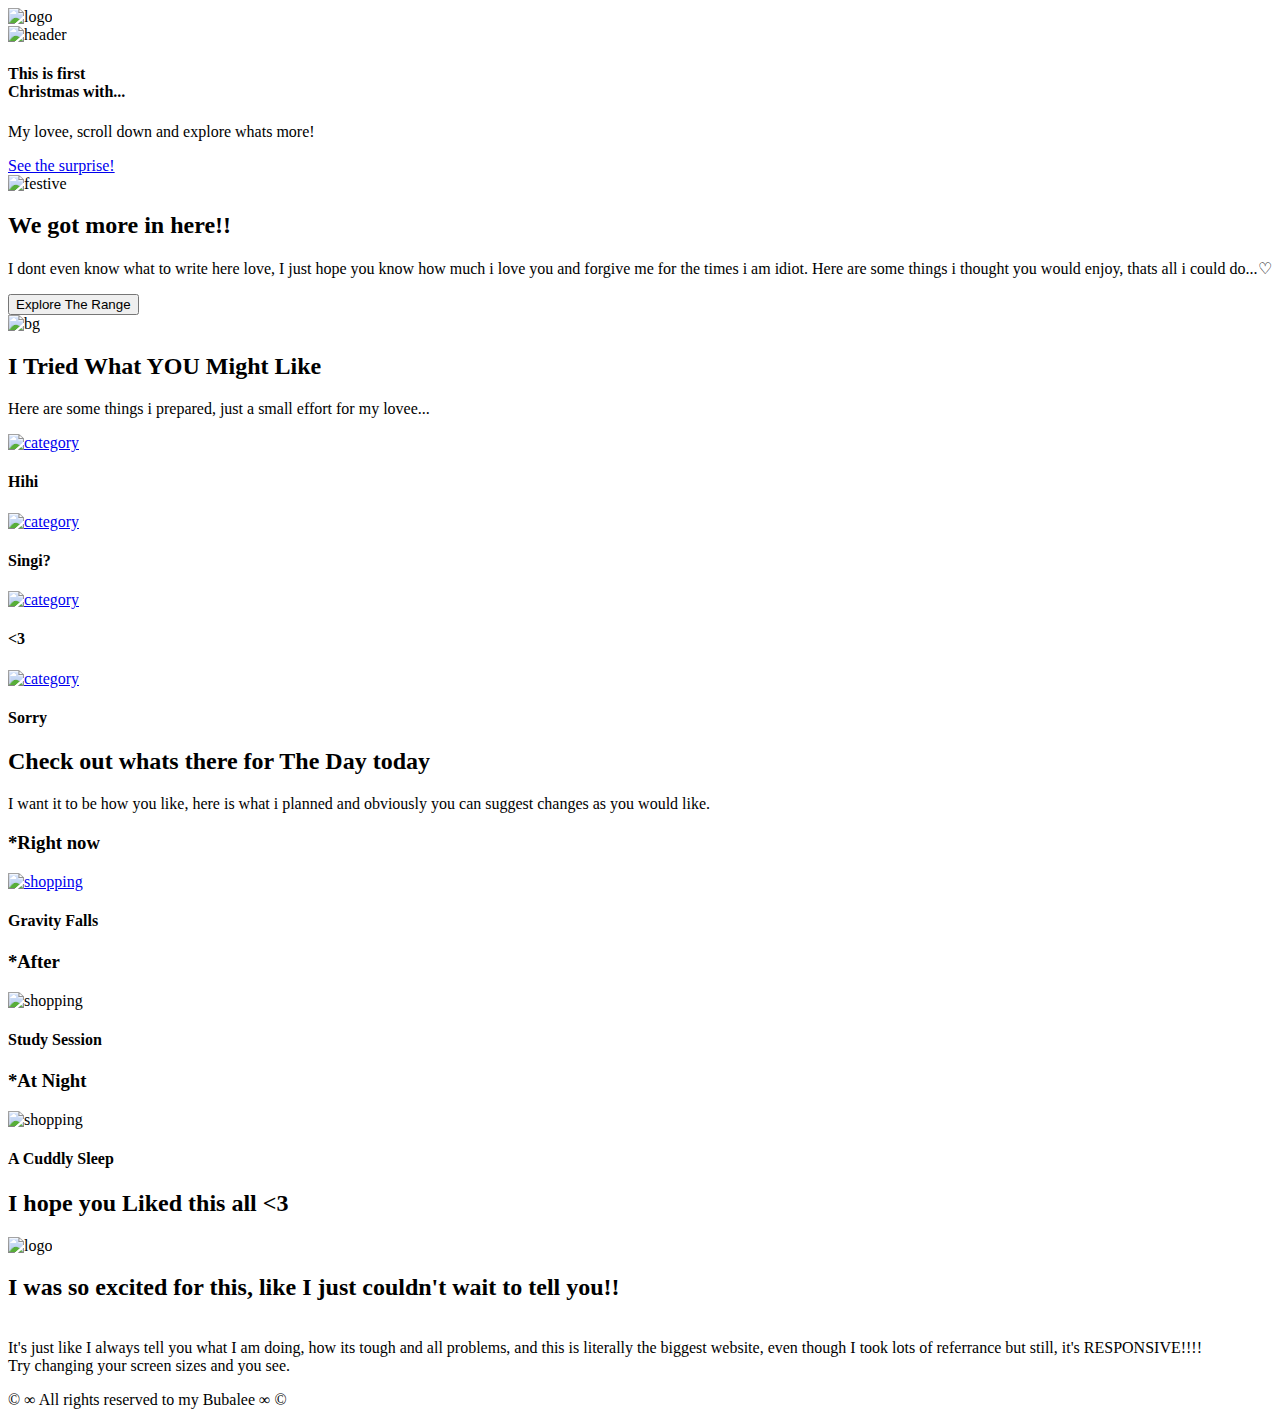
==== index.html @ 71d74cca "Create index.html" ====
<!DOCTYPE html>
<html lang="en">
  <head>
    <meta charset="UTF-8" />
    <meta name="viewport" content="width=device-width, initial-scale=1.0" />
    <link
      href="https://cdn.jsdelivr.net/npm/remixicon@3.7.0/fonts/remixicon.css"
      rel="stylesheet"
    />
    <link rel="stylesheet" href="styles.css" />
    <title>✵♥ Merry Christmas ♥✵</title>
    <link rel="icon" href="http://pluspng.com/img-png/christmas-decoration-png-3500.png" type="image/x-icon">
  </head>
  <body>
    <header class="header">
      <nav>
        <div class="nav__logo">
          <img src="https://png.pngtree.com/png-clipart/20231103/original/pngtree-cartoon-cute-christmas-cat-and-rabbit-playing-christmas-dolls-png-image_13502828.png" alt="logo" />
        </div>
        <div class="nav__actions">
          <a href=""><i class="ri-user-3-line"></i></a>
          <a href="#end1"><i class="ri-gift-line"></i></a>
          <a href="#"><i class="ri-map-pin-2-line"></i></a>
        </div>
      </nav>
      <div class="section__container header__container">
        <img src="tree.png" alt="header" />
        <div class="header__content">
          <h4>This is first<br />Christmas with...</h4>
          <p>
            My lovee, scroll down and explore whats more!
          </p>
        </div>
        <div class="header__tag">
          <a class="book" href="https://www.amazon.es/Bollywood-Affair-Sonali-Dev-ebook/dp/B00JVW6GQ0/ref=sr_1_1?__mk_es_ES=%C3%85M%C3%85%C5%BD%C3%95%C3%91&crid=9HTPBBZ1RYF3&dib=eyJ2IjoiMSJ9.[base64].AyiT5A5roVdr1aYqRmkqazPAKh2V0CwqjP45MKbrXJ4&dib_tag=se&keywords=A+Bollywood+Affair&nsdOptOutParam=true&qid=1733900038&sprefix=a+bollywood+affair%2Caps%2C501&sr=8-1">See the surprise!</a> <span><i class="ri-shopping-basket-line"></i></span>
        </div>
      </div>
    </header>

    <section class="section__container festive__container" id="end1">
      <div class="festive__image">
        <div class="bg"></div>
        <img src="https://www.pngmart.com/files/11/Christmas-Gift-PNG-Photos.png" alt="festive" />
      </div>
      <div class="festive__content">
        <h2 class="section__header">We got more in here!!</h2>
        <p class="section__description">
          I dont even know what to write here love, I just hope you know how much i love you and forgive me for the times i am idiot.
          Here are some things i thought you would enjoy, thats all i could do...♡
        </p>
        <div class="festive__btn">
          <a href="#end2"><button class="btn">Explore The Range</button></a>
        </div>
      </div>
    </section>

    <section class="category">
      <div id="end2" class="section__container category__container">
        <img src="https://webdesignmastery.github.io/Santa_Shop_16-12-23/assets/bg-png.png" alt="bg" class="category__bg" />
        <h2 class="section__header">
          I Tried What <span>YOU</span> Might Like
        </h2>
        <p class="section__description">
          Here are some things i prepared, just a small effort for my lovee...
        </p>
        <div class="category__flex">
          <div class="category__card">
            <a href="checkwa.html" target="_blank"><img src="https://static.vecteezy.com/system/resources/previews/018/931/360/non_2x/black-camera-icon-png.png" alt="category" /></a>
            <h4>Hihi</h4>
          </div>
          <div class="category__card">
            <a href="song.html" target="_blank"><img src="http://clipart-library.com/images_k/microphone-clipart-transparent/microphone-clipart-transparent-24.png" alt="category" /></a>
            <h4>Singi?</h4>
          </div>
          <div class="category__card">
            <a href="https://meet.google.com/txa-dwoa-wwp" target="_blank"><img src="https://png.pngtree.com/png-clipart/20230812/original/pngtree-locket-locket-icon-jewelry-locket-vector-picture-image_10486117.png" alt="category" /></a>
            <h4><3</h4>
          </div>
          <div class="category__card">
            <a href="https://www.instagram.com/direct/t/17842570721651377/" target="_blank"><img src="https://static.vecteezy.com/system/resources/previews/018/930/473/original/instagram-logo-instagram-icon-transparent-free-png.png" alt="category" /></a>
            <h4>Sorry</h4>
          </div>
        </div>
      </div>
    </section>

    <section class="shopping__container">
      <div class="shopping__header">
        <h2 class="section__header">
          Check out whats there for <span>The Day</span> today
        </h2>
        <p class="section__description">
          I want it to be how you like, here is what i planned and obviously you can suggest changes as you would like.
        </p>
        <div class="shopping__grid">
          <div class="shopping__card">
            <h3>*Right now</h3>
            <a href="https://drive.google.com/file/d/1wHm6g2m4Hq0rN7WjXJ_u19jwanrPj_KG/view?usp=sharing" target="_blank"><img src="https://i.pinimg.com/originals/98/69/48/986948cb969663a8f220220d1aa830c0.png" alt="shopping" /></a>
            <h4>Gravity Falls</h4>
          </div>
          <div class="shopping__card">
            <h3>*After</h3>
            <img src="https://static.vecteezy.com/system/resources/previews/023/655/838/original/3d-illustration-pile-of-books-and-graduation-cap-png.png" alt="shopping" />
            <h4>Study Session</h4>
          </div>
          <div class="shopping__card">
            <h3>*At Night</h3>
            <img src="https://cdn-icons-png.flaticon.com/512/3094/3094837.png" alt="shopping" />
            <h4>A Cuddly Sleep</h4>
          </div>
        </div>
      </div>
    </section>

    <section class="coupon">
      <div class="section__container coupon__container">
        <h2 class="section__header">
          I hope you <span>Liked</span> this all <3
        </h2>
      </div>
    </section>

    <footer class="section__container footer__container">
      <div class="footer__col">
        <div class="footer__logo">
          <img src="http://clipart-library.com/img/1457411.png" alt="logo" />
        </div>
        <p class="section__description">
          <h2>I was so excited for this, like <span>I just couldn't wait to tell you!!</span></h2><br>
          It's just like I always tell you what I am doing, how its tough and all problems, and this is literally the biggest website, even though I took lots of referrance but still, it's <span>RESPONSIVE</span>!!!!<br>
          Try changing your screen sizes and you see.
        </p>
      </div>
     
    </footer>
    <div class="footer__bar">
     © ∞ All rights reserved to my Bubalee ∞ ©
    </div>

    <script src="https://unpkg.com/scrollreveal"></script>
    <script src="main.js"></script>
  </body>
</html>
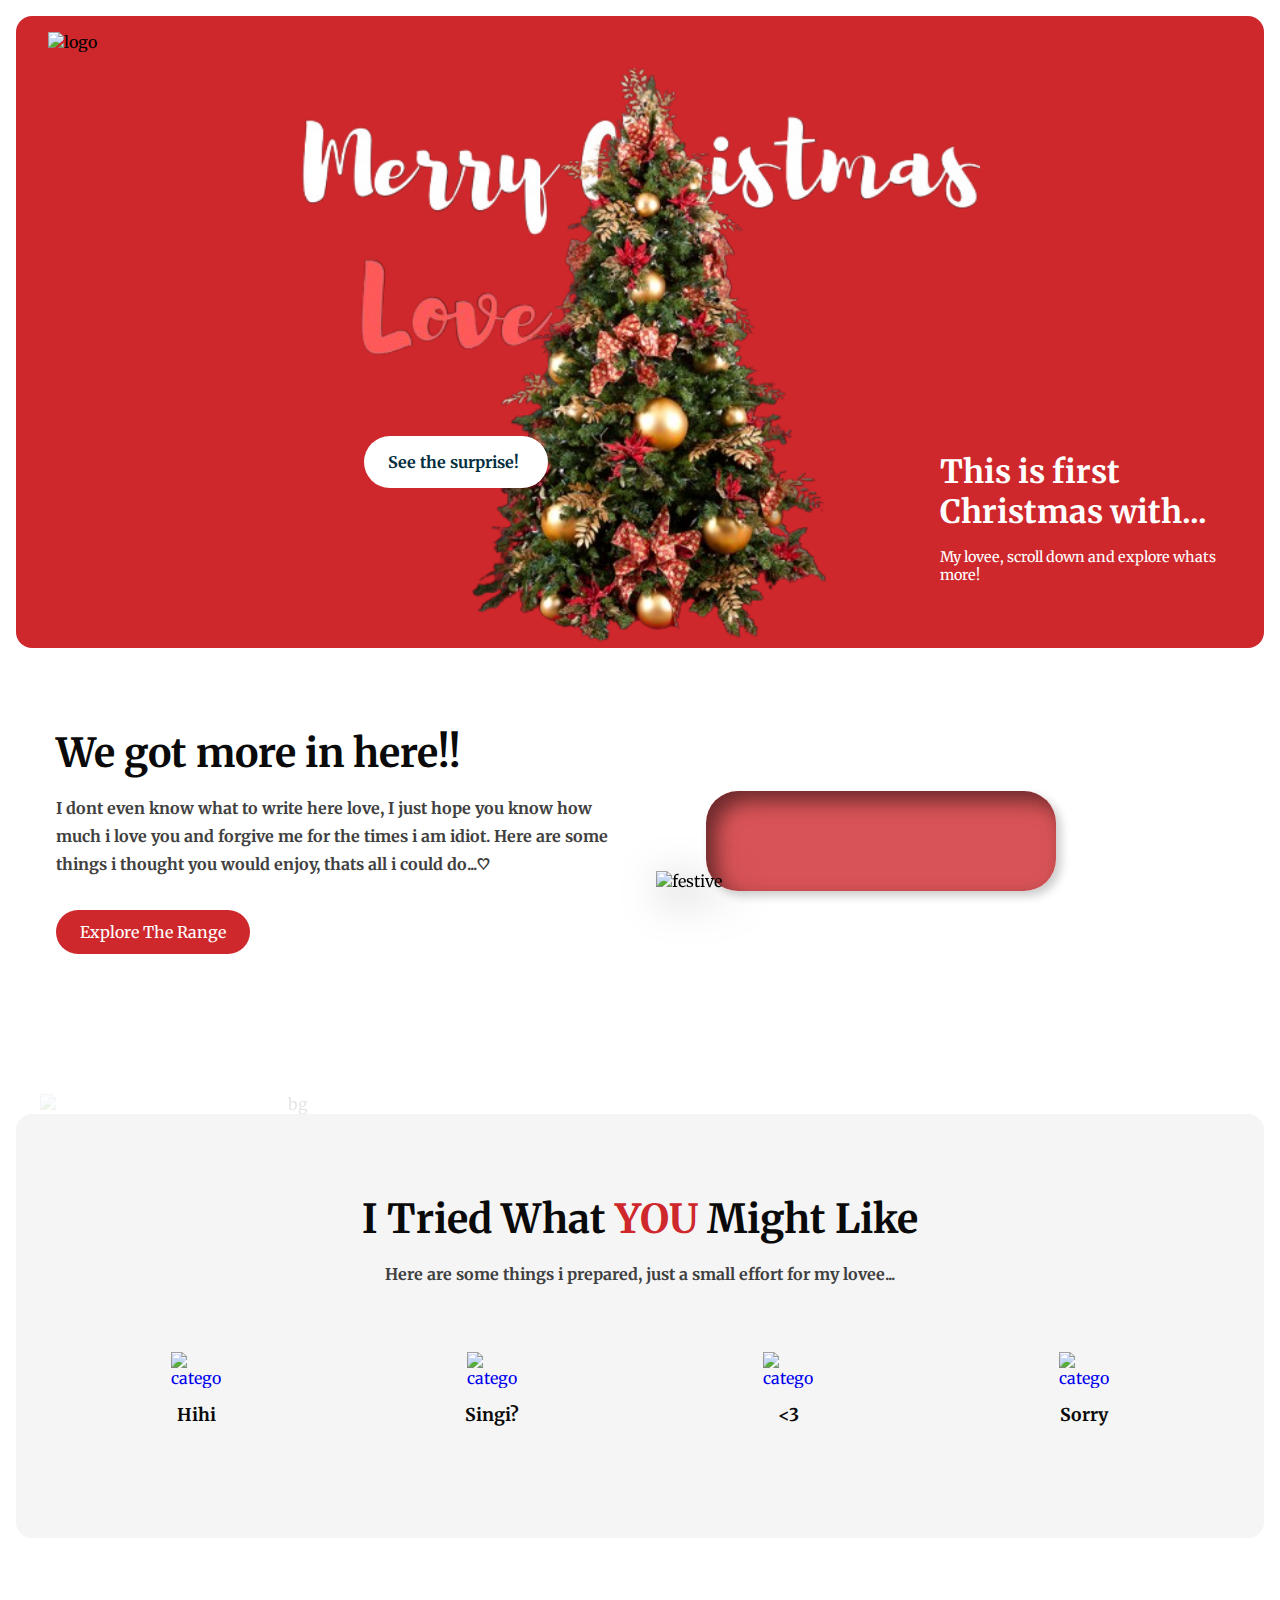
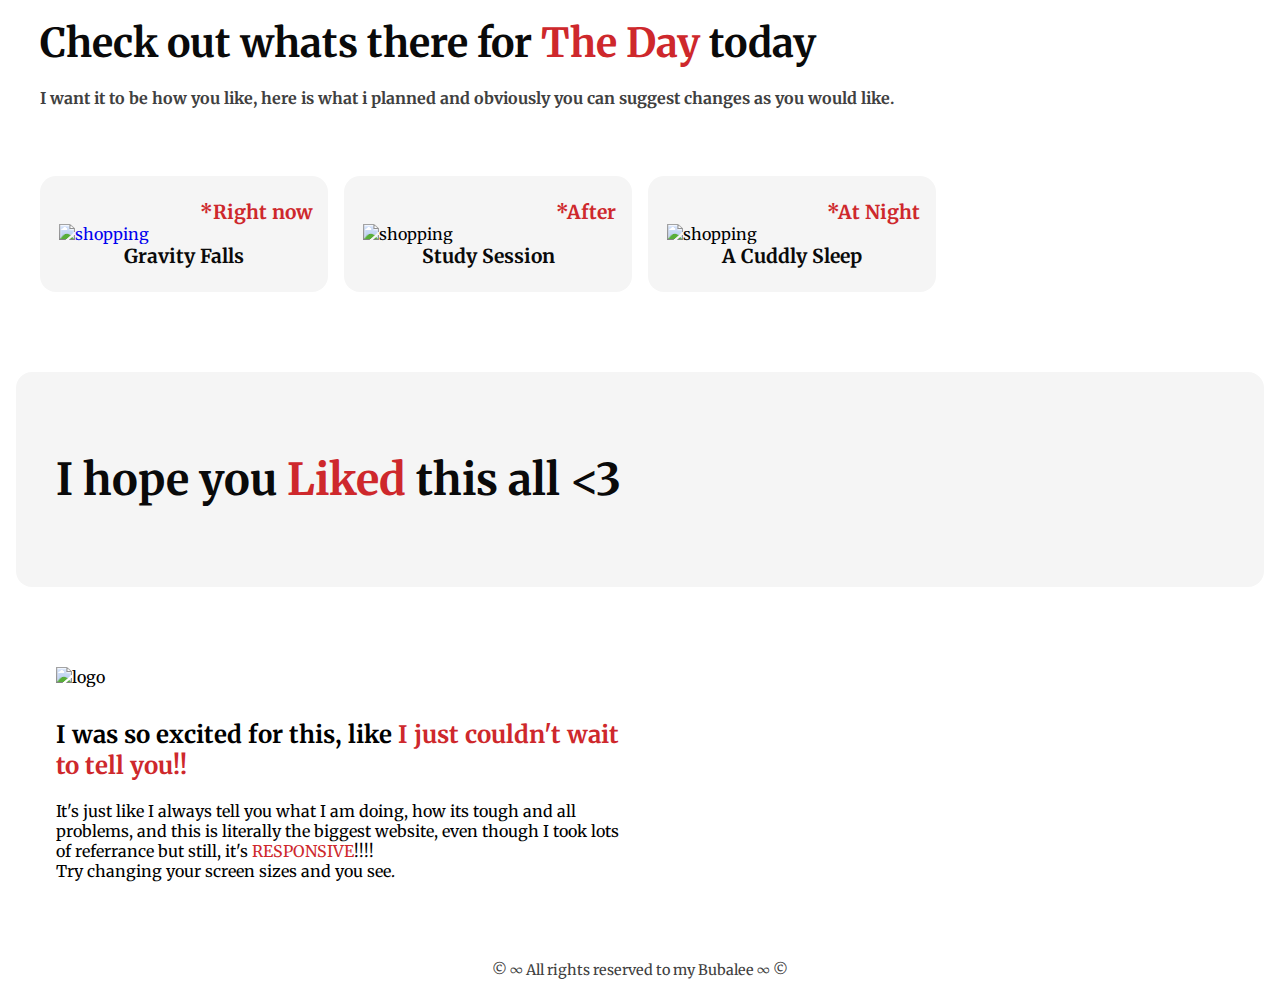
==== commit 0b44ee7a: "change doll logo" ====
--- a/index.html
+++ b/index.html
@@ -15,7 +15,7 @@
     <header class="header">
       <nav>
         <div class="nav__logo">
-          <img src="https://png.pngtree.com/png-clipart/20231103/original/pngtree-cartoon-cute-christmas-cat-and-rabbit-playing-christmas-dolls-png-image_13502828.png" alt="logo" />
+          <img src="https://w7.pngwing.com/pngs/853/610/png-transparent-christmas-and-holiday-season-merry-christmas-food-holidays-decor-thumbnail.png" alt="logo" />
         </div>
         <div class="nav__actions">
           <a href=""><i class="ri-user-3-line"></i></a>
--- a/styles.css
+++ b/styles.css
@@ -0,0 +1,529 @@
+@import url("https://fonts.googleapis.com/css2?family=Merriweather:wght@400;700;900&display=swap");
+
+:root {
+  --primary-color: #ce282c;
+  --primary-color-dark: #ab2123;
+  --text-dark: #0a0a0a;
+  --text-light: #404040;
+  --extra-light: #f5f5f5;
+  --white: #ffffff;
+  --max-width: 1200px;
+}
+
+* {
+  padding: 0;
+  margin: 0;
+  box-sizing: border-box;
+}
+
+.section__container {
+  max-width: var(--max-width);
+  margin: auto;
+  padding: 5rem 1rem;
+}
+
+.section__header {
+  margin-bottom: 1rem;
+  font-size: 2.5rem;
+  font-weight: 700;
+  color: var(--text-dark);
+}
+
+.section__header span {
+  color: var(--primary-color);
+}
+
+.footer__container span {
+  color: var(--primary-color);
+}
+
+.section__description {
+  font-weight: 700;
+  line-height: 1.75rem;
+  color: var(--text-light);
+}
+
+.btn {
+  padding: 0.75rem 1.5rem;
+  font-size: 1rem;
+  font-family: "Merriweather", serif;
+  outline: none;
+  border: none;
+  color: var(--white);
+  background-color: var(--primary-color);
+  border-radius: 5rem;
+  cursor: pointer;
+  transition: 0.3s;
+}
+
+.btn:hover {
+  background-color: var(--primary-color-dark);
+}
+
+img {
+  width: 100%;
+  display: flex;
+}
+
+a {
+  text-decoration: none;
+}
+
+body {
+  padding: 0.5rem;
+  font-family: "Merriweather", serif;
+}
+
+.header {
+  background-image: linear-gradient(
+      rgba(206, 40, 44, 0.8),
+      rgba(206, 40, 44, 0.8)
+    ),
+    url("assets/bg.jpg");
+  background-size: cover;
+  background-position: center center;
+  background-repeat: no-repeat;
+  border-radius: 1rem;
+  background-color: var(--primary-color);
+}
+
+nav {
+  max-width: var(--max-width);
+  margin: auto;
+  padding: 1rem 0.5rem;
+  display: flex;
+  align-items: center;
+  justify-content: space-between;
+  gap: 1rem;
+}
+
+.nav__logo {
+  width: 80px;
+}
+
+.nav__actions {
+  display: flex;
+  align-items: center;
+}
+
+.nav__actions a {
+  padding: 7px 10px;
+  font-size: 1.5rem;
+  color: var(--white);
+  border-radius: 1rem;
+  transition: 0.3s;
+}
+
+.nav__actions a:hover {
+  background-color: var(--primary-color-dark);
+}
+
+.header__container {
+  padding-block: 0;
+  overflow-x: hidden;
+  position: relative;
+  isolation: isolate;
+  height: 580px;
+}
+
+.header__container img {
+  max-width: 680px;
+  margin-inline: auto;
+  height: 100%;
+  object-fit: cover;
+}
+
+.header__content {
+  position: absolute;
+  right: 0;
+  bottom: 4rem;
+  width: 100%;
+  max-width: 300px;
+  z-index: 1;
+}
+
+.header__content h4 {
+  margin-bottom: 1rem;
+  font-size: 2rem;
+  color: var(--white);
+}
+
+.header__content p {
+  font-size: 0.9rem;
+  color: var(--white);
+}
+
+.header__tag {
+  position: absolute;
+  bottom: 10rem;
+  left: 50%;
+  transform: translateX(-150%);
+  padding: 1rem 1.5rem;
+  font-size: 1rem;
+  font-weight: 700;
+  color: var(--text-dark);
+  background-color: var(--white);
+  border-radius: 5rem;
+  cursor: pointer;
+  display: none;
+}
+
+.header__tag span {
+  margin-left: 5px;
+  font-size: 1.2rem;
+}
+
+.festive__container {
+  display: grid;
+  gap: 2rem;
+  text-align: center;
+}
+
+.festive__image {
+  position: relative;
+  isolation: isolate;
+  max-width: 400px;
+}
+
+.festive__image .bg {
+  position: absolute;
+  top: 0;
+  right: 0;
+  width: 90%;
+  max-width: 350px;
+  height: 100%;
+  background-image: linear-gradient(
+      rgba(206, 40, 44, 0.8),
+      rgba(206, 40, 44, 0.8)
+    ),
+    url("assets/bg.jpg");
+  background-size: cover;
+  background-position: center center;
+  background-repeat: no-repeat;
+  border-radius: 2rem;
+  box-shadow: inset 10px 10px 20px rgba(0, 0, 0, 0.5),
+    5px 5px 10px rgba(0, 0, 0, 0.2);
+  z-index: -1;
+}
+
+.festive__image img {
+  padding-top: 5rem;
+  max-width: 600px;
+  filter: drop-shadow(10px 10px 20px rgba(0, 0, 0, 0.5));
+}
+
+.festive__btn {
+  margin-top: 2rem;
+}
+
+.category {
+  margin-top: 5rem;
+  background-color: var(--extra-light);
+  border-radius: 1rem;
+}
+
+.category__container {
+  position: relative;
+  text-align: center;
+}
+
+.category__bg {
+  position: absolute;
+  width: 100%;
+  max-width: 500px;
+  top: 0;
+  left: 0;
+  transform: translateY(-100%);
+  opacity: 0.1;
+}
+
+.category__flex {
+  margin-top: 2rem;
+  display: flex;
+  align-items: center;
+  justify-content: space-around;
+  gap: 1rem;
+  flex-wrap: wrap;
+}
+
+.category__card {
+  flex: 1 0 125px;
+  padding: 2rem;
+  border-radius: 2rem;
+  transition: 0.3s;
+}
+
+.category__card:hover {
+  box-shadow: inset 10px 10px 20px #e5e5e5, inset -10px -10px 20px #ffffff;
+}
+
+.category__card img {
+  max-width: 50px;
+  margin-inline: auto;
+  margin-bottom: 1rem;
+}
+
+.category__card h4 {
+  font-size: 1.1rem;
+  color: var(--text-dark);
+}
+
+.shopping__container {
+  max-width: 1400px;
+  margin-inline: auto;
+  padding: 5rem 1rem;
+}
+
+.shopping__header {
+  max-width: var(--max-width);
+  margin-inline: auto;
+}
+
+.shopping__grid {
+  margin-top: 4rem;
+  display: grid;
+  gap: 1rem;
+}
+
+.shopping__card {
+  padding: 1.5rem 1rem;
+  background-color: var(--extra-light);
+  border-radius: 1rem;
+  cursor: pointer;
+  transition: 0.3s;
+}
+
+.shopping__card:hover {
+  box-shadow: 2px 2px 10px rgba(0, 0, 0, 0.1);
+}
+
+.shopping__card h3 {
+  font-size: 1.2rem;
+  font-weight: 700;
+  color: var(--primary-color);
+  text-align: right;
+}
+
+.shopping__card img {
+  max-width: 250px;
+  margin-inline: auto;
+}
+
+.shopping__card h4 {
+  font-size: 1.2rem;
+  font-weight: 700;
+  color: var(--text-dark);
+  text-align: center;
+}
+
+.explore__container {
+  display: grid;
+  gap: 2rem;
+  text-align: center;
+}
+
+.explore__image {
+  position: relative;
+  isolation: isolate;
+}
+
+.explore__image .bg {
+  position: absolute;
+  top: 0;
+  left: 0;
+  width: 90%;
+  max-width: 350px;
+  height: 100%;
+  background-image: linear-gradient(
+      rgba(206, 40, 44, 0.8),
+      rgba(206, 40, 44, 0.8)
+    ),
+    url("assets/bg.jpg");
+  background-size: cover;
+  background-position: center center;
+  background-repeat: no-repeat;
+  border-radius: 2rem;
+  box-shadow: inset 10px 10px 20px rgba(0, 0, 0, 0.5),
+    5px 5px 10px rgba(0, 0, 0, 0.2);
+  z-index: -1;
+}
+
+.explore__image img {
+  max-width: 500px;
+  margin-left: auto;
+  filter: drop-shadow(10px 10px 20px rgba(0, 0, 0, 0.5));
+}
+
+.explore__btn {
+  margin-top: 2rem;
+}
+
+.coupon {
+  background-color: var(--extra-light);
+  border-radius: 1rem;
+}
+
+.coupon__container {
+  display: grid;
+  gap: 2rem;
+  text-align: center;
+}
+
+.coupon__container .section__header {
+  font-size: 2.75rem;
+  margin: 0;
+}
+
+.coupon__form {
+  padding: 10px;
+  width: 100%;
+  max-width: 400px;
+  margin-inline: auto;
+  display: flex;
+  align-items: center;
+  border-radius: 10rem;
+  box-shadow: inset 5px 5px 10px #e5e5e5, inset -10px -10px 20px #ffffff;
+}
+
+.coupon__form input {
+  padding-inline: 1rem;
+  width: 100%;
+  outline: none;
+  border: none;
+  font-size: 1rem;
+  color: var(--text-dark);
+  background: transparent;
+}
+
+.coupon__form .btn {
+  padding: 7px 10px;
+  font-size: 1.75rem;
+}
+
+.footer__container {
+  display: grid;
+  gap: 2rem;
+}
+
+.footer__logo {
+  max-width: 150px;
+  margin-bottom: 2rem;
+}
+
+.footer__links {
+  list-style: none;
+  margin-bottom: 4rem;
+  display: flex;
+  align-items: center;
+  justify-content: center;
+  flex-wrap: wrap;
+  gap: 2rem;
+}
+
+.footer__links a {
+  font-weight: 600;
+  color: var(--text-light);
+  transition: 0.3s;
+}
+
+.footer__links a:hover {
+  color: var(--primary-color);
+}
+
+.footer__socials {
+  list-style: none;
+  display: flex;
+  align-items: center;
+  justify-content: center;
+  flex-wrap: wrap;
+  gap: 1rem;
+}
+
+.footer__socials a {
+  padding: 9px 12px;
+  font-display: 1.25rem;
+  color: var(--white);
+  background-color: var(--primary-color);
+  box-shadow: 5px 5px 10px rgba(0, 0, 0, 0.1);
+  border-radius: 100%;
+  transition: 0.3s;
+}
+
+.footer__socials a:hover {
+  background-color: var(--primary-color-dark);
+}
+
+.footer__bar {
+  padding-inline: 1rem;
+  font-size: 0.9rem;
+  color: var(--text-light);
+  text-align: center;
+}
+
+@media (width > 540px) {
+  .nav__logo {
+    max-width: 120px;
+  }
+
+  .header__tag {
+    display: flex;
+    align-items: center;
+  }
+
+  .shopping__grid {
+    grid-template-columns: repeat(2, 1fr);
+  }
+}
+
+@media (width > 768px) {
+  body {
+    padding: 1rem;
+  }
+
+  .nav__logo {
+    max-width: 150px;
+  }
+
+  .festive__container {
+    grid-template-columns: repeat(2, 1fr);
+    align-items: center;
+    text-align: left;
+  }
+
+  .festive__image {
+    grid-area: 1/2/2/3;
+  }
+
+  .shopping__grid {
+    grid-template-columns: repeat(4, 1fr);
+  }
+
+  .explore__container {
+    grid-template-columns: repeat(2, 1fr);
+    align-items: center;
+    text-align: left;
+  }
+
+  .coupon__container {
+    grid-template-columns: 1.5fr 1fr;
+    align-items: center;
+    text-align: left;
+  }
+
+  .footer__container {
+    grid-template-columns: repeat(2, 1fr);
+  }
+
+  .footer__links {
+    margin-top: 2rem;
+    justify-content: flex-end;
+  }
+
+  .footer__socials {
+    justify-content: flex-end;
+  }
+}
+.book{
+  text-decoration: none;
+  color: #032f41;
+}
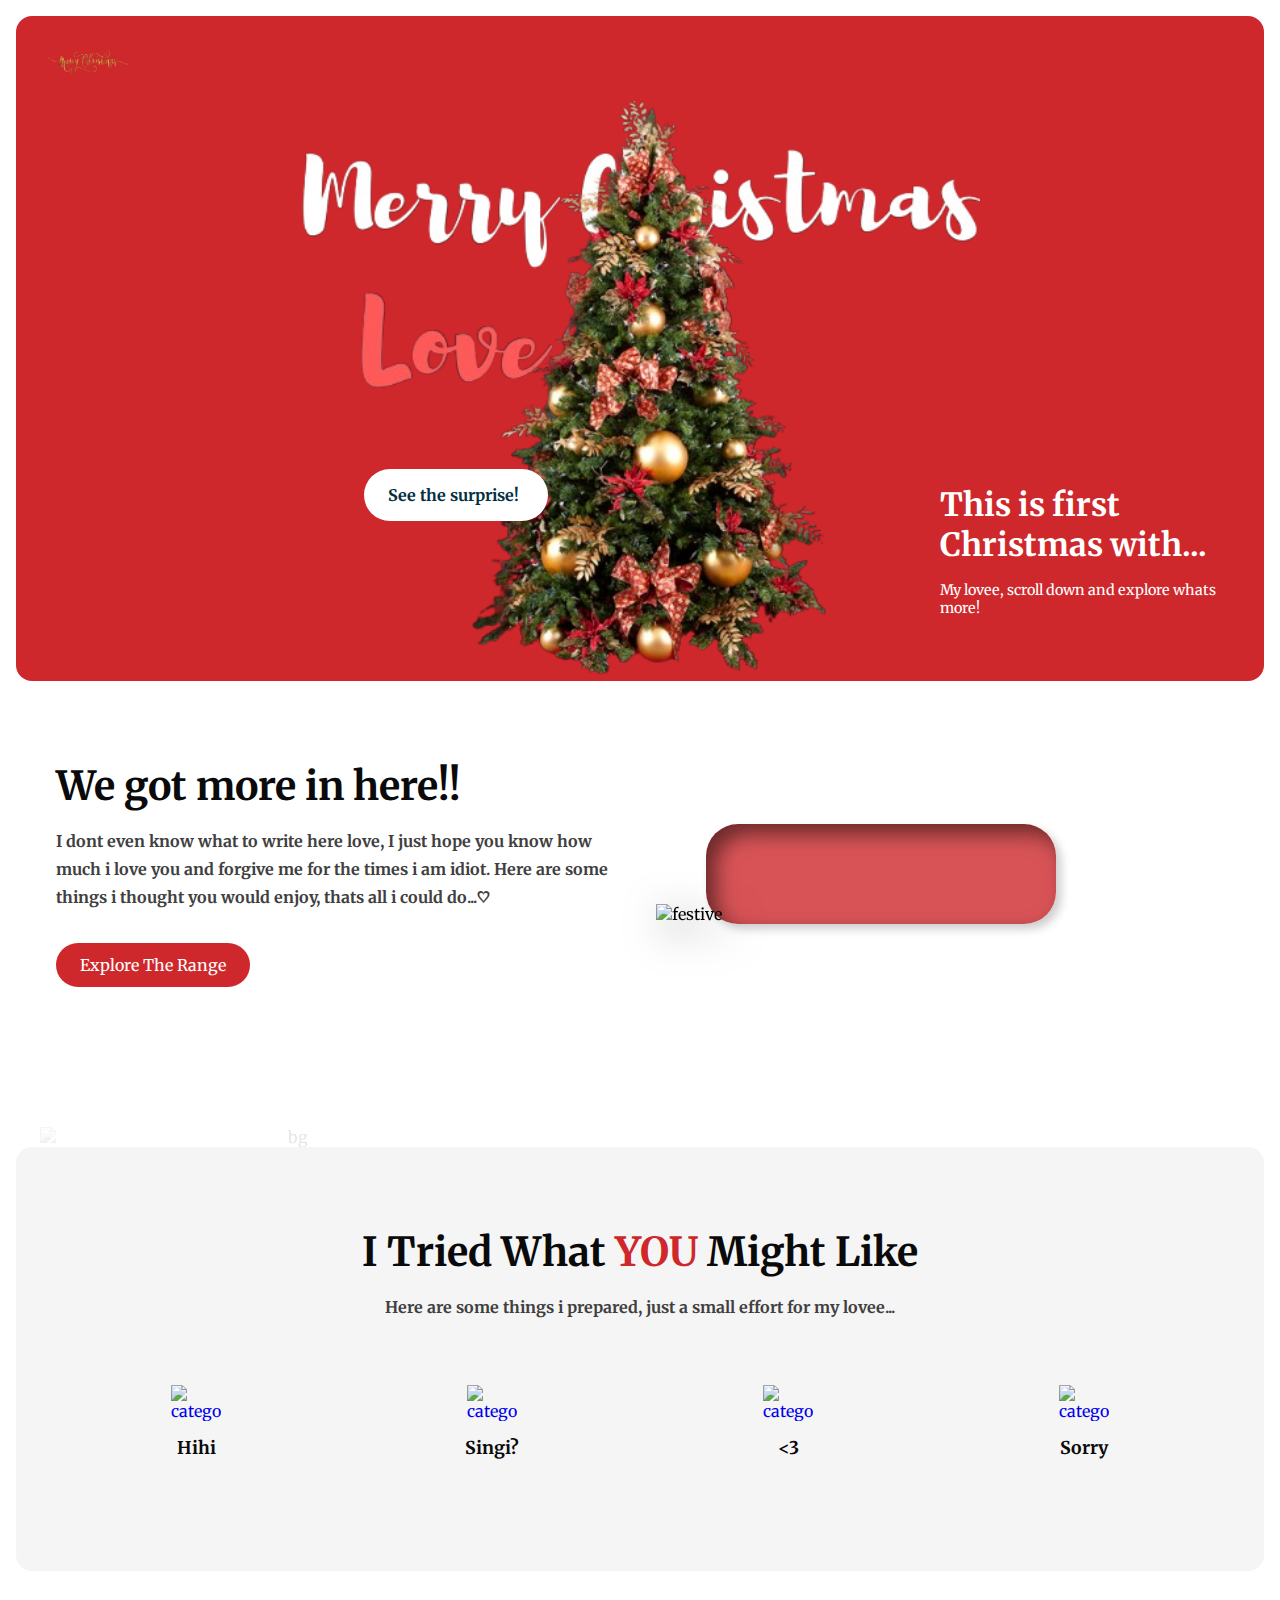
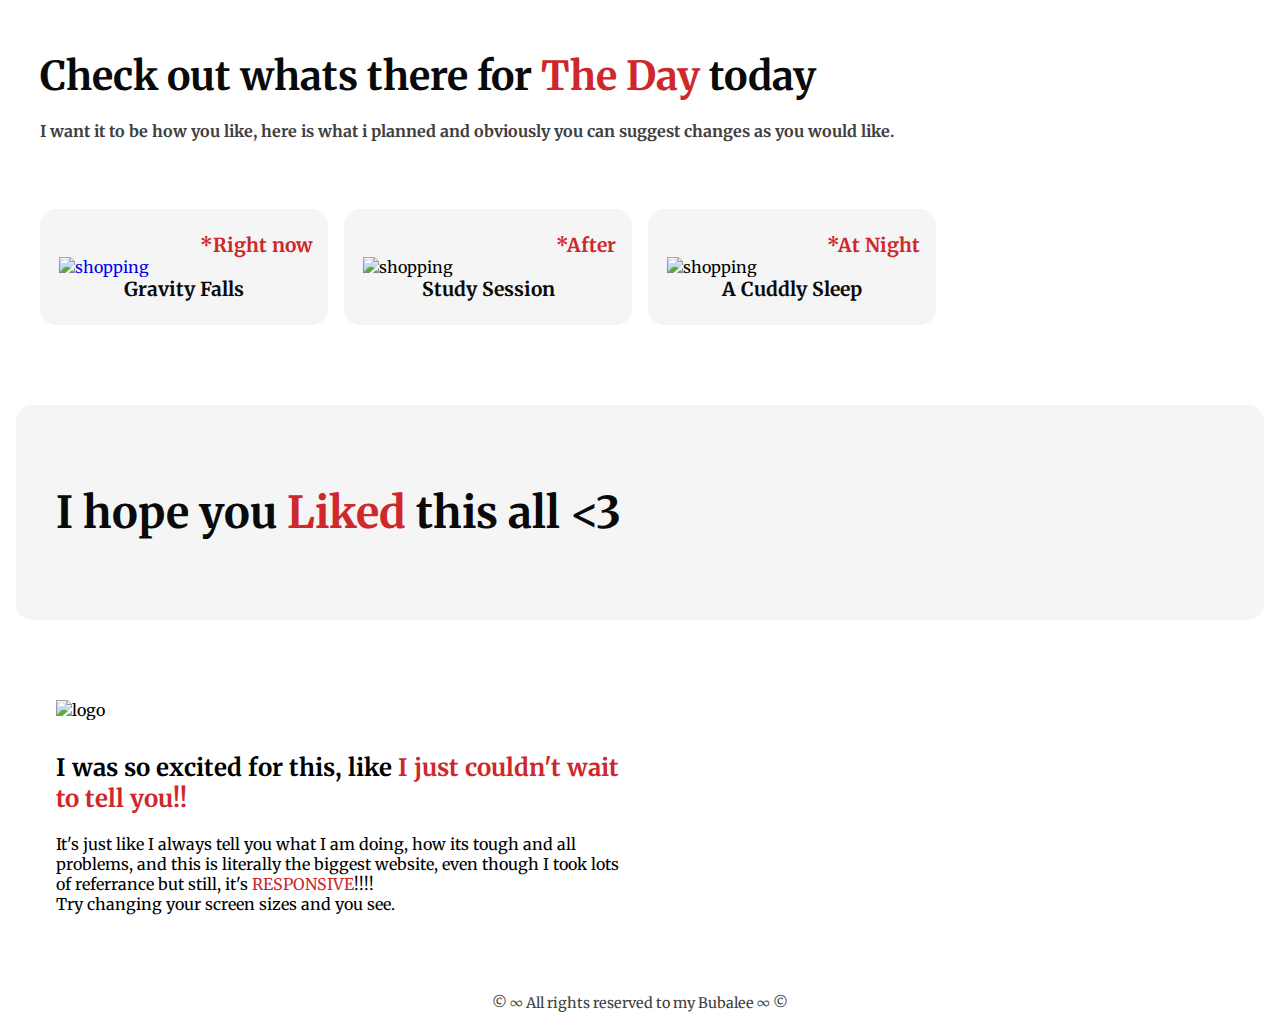
==== commit a2320ea9: "Update index.html" ====
--- a/index.html
+++ b/index.html
@@ -15,7 +15,7 @@
     <header class="header">
       <nav>
         <div class="nav__logo">
-          <img src="https://w7.pngwing.com/pngs/853/610/png-transparent-christmas-and-holiday-season-merry-christmas-food-holidays-decor-thumbnail.png" alt="logo" />
+          <img src="logotop.png" alt="logo" />
         </div>
         <div class="nav__actions">
           <a href=""><i class="ri-user-3-line"></i></a>
